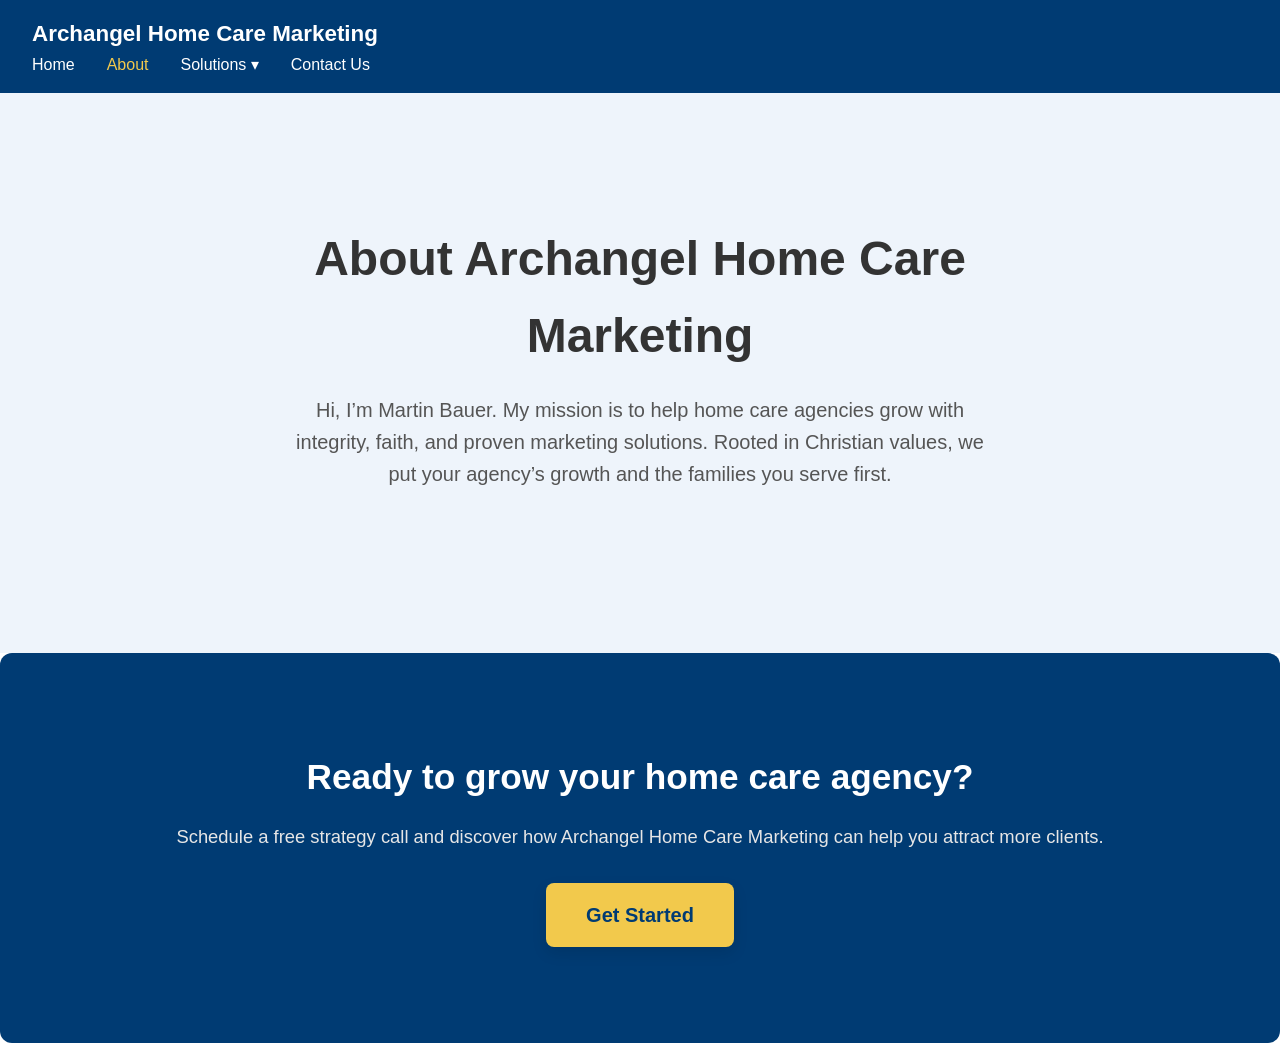
==== about.html @ 565aa220 "Update about.html" ====
<!DOCTYPE html>
<html lang="en">
<head>
  <meta charset="UTF-8">
  <meta name="viewport" content="width=device-width, initial-scale=1.0">
  <title>About | Archangel Home Care Marketing</title>
  <link rel="stylesheet" href="styles.css">
</head>
<body>

<nav class="navbar">
  <div class="logo"><a href="index.html#hero">Archangel Home Care Marketing</a></div>
  <ul class="nav-links">
    <li><a href="index.html#hero">Home</a></li>
    <li><a href="about.html" class="active">About</a></li>
    <li class="dropdown">
      <a href="solutions.html">Solutions ▾</a>
      <ul class="dropdown-menu">
        <li><a href="solutions/website-design.html">Website Design</a></li>
        <li><a href="solutions/local-seo.html">Local SEO</a></li>
        <li><a href="solutions/referral-marketing.html">Referral Marketing</a></li>
        <li><a href="solutions/paid-ads.html">Paid Ads</a></li>
        <li><a href="solutions/reputation-reviews.html">Reputation & Reviews</a></li>
      </ul>
    </li>
    <li><a href="contact.html">Contact Us</a></li>
  </ul>
</nav>

<section class="hero">
  <div class="container">
    <h1>About Archangel Home Care Marketing</h1>
    <p>Hi, I’m Martin Bauer. My mission is to help home care agencies grow with integrity, faith, and proven marketing solutions. Rooted in Christian values, we put your agency’s growth and the families you serve first.</p>
  </div>
</section>

<section class="cta">
  <div class="container">
    <h2>Ready to grow your home care agency?</h2>
    <p>Schedule a free strategy call and discover how Archangel Home Care Marketing can help you attract more clients.</p>
    <a href="/contact.html" class="btn primary">Get Started</a>
  </div>
</section>


</body>
</html>
---- styles.css ----
/* ==============================
   RESET & BASE
============================== */
* {
  margin: 0;
  padding: 0;
  box-sizing: border-box;
}

body {
  font-family: -apple-system, BlinkMacSystemFont, "Segoe UI",
               Roboto, Helvetica, Arial, sans-serif;
  line-height: 1.6;
  color: #333;
  background-color: #fff;
}

img {
  max-width: 100%;
  display: block;
}

a {
  text-decoration: none;
  color: inherit;
}

/* ==============================
   GLOBAL LAYOUT
============================== */
section {
  padding: 6rem 2rem;
}

.container {
  max-width: 1100px;
  margin: 0 auto;
}

/* ==============================
   NAVBAR
============================== */
.navbar {
  background-color: #003b73;
  padding: 1rem 2rem;
  position: sticky;
  top: 0;
  z-index: 1000;
}

.nav-inner {
  max-width: 1200px;
  margin: 0 auto;
  display: flex;
  align-items: center;
  justify-content: space-between;
}

.logo a {
  font-size: 1.4rem;
  font-weight: 700;
  color: #fff;
}

.nav-links {
  list-style: none;
  display: flex;
  gap: 2rem;
  align-items: center;
}

.nav-links li {
  position: relative;
}

.nav-links a {
  color: #fff;
  font-weight: 500;
}

.nav-links a:hover,
.nav-links a.active {
  color: #f2c94c;
}

/* ==============================
   DROPDOWN (HOVER ONLY)
============================== */
.dropdown-menu {
  position: absolute;
  top: 100%;
  left: 0;
  background-color: #003b73;
  list-style: none;
  min-width: 230px;
  padding: 0.5rem 0;
  display: none;
  border-radius: 0 0 6px 6px;
}

.dropdown:hover .dropdown-menu {
  display: block;
}

.dropdown-menu li a {
  display: block;
  padding: 0.7rem 1.2rem;
  color: #fff;
  font-size: 0.95rem;
}

.dropdown-menu li a:hover {
  background-color: #002a55;
}

/* ==============================
   HERO
============================== */
.hero {
  background: #eef4fb;
  text-align: center;
  padding: 8rem 2rem;
}

.hero h1 {
  font-size: 3rem;
  max-width: 800px;
  margin: 0 auto 1.2rem;
}

.hero p {
  font-size: 1.25rem;
  max-width: 700px;
  margin: 0 auto 2.2rem;
  color: #555;
}

/* ==============================
   BUTTONS / CTA
============================== */
.btn {
  display: inline-block;
  padding: 0.9rem 2rem;
  font-weight: 600;
  border-radius: 6px;
  transition: all 0.25s ease;
  text-align: center;
}

/* Unified Primary CTA */
.btn.primary {
  background-color: #f2c94c;
  color: #003b73;
  font-size: 1.25rem;
  font-weight: 700;
  padding: 1rem 2.5rem;
  border-radius: 8px;
  display: inline-block;
  text-align: center;
  transition: transform 0.25s ease, box-shadow 0.25s ease;
  box-shadow: 0 6px 15px rgba(0, 0, 0, 0.1);
}

.btn.primary:hover {
  background-color: #e6b93d;
  transform: translateY(-3px);
  box-shadow: 0 10px 22px rgba(0, 0, 0, 0.15);
}

/* ==============================
   SOLUTIONS GRID
============================== */
.solutions-overview h2 {
  text-align: center;
  font-size: 2.4rem;
  margin-bottom: 3.5rem;
}

.solutions-grid {
  display: grid;
  grid-template-columns: repeat(auto-fit, minmax(280px, 1fr));
  gap: 2.5rem;
  align-items: stretch;
}

/* Card */
.solution-card {
  display: flex;
  flex-direction: column;
  height: 100%;
  padding: 2rem 1.75rem;
  border: 1px solid #dcdcdc;
  border-radius: 12px;
  background-color: #fff;
  transition: transform 0.25s ease, box-shadow 0.25s ease;
}

/* Image locked */
.solution-card img {
  width: 100%;
  height: 180px;
  object-fit: cover;
  border-radius: 8px;
  margin-bottom: 1.25rem;
}

.solution-card h3 {
  font-size: 1.4rem;
  margin-bottom: 0.75rem;
  color: #003b73;
}

.solution-card p {
  font-size: 1rem;
  color: #666;
  flex-grow: 1;
}

.solution-card:hover {
  transform: translateY(-4px);
  box-shadow: 0 10px 22px rgba(0, 0, 0, 0.12);
}

/* ==============================
   SOLUTION DETAIL PAGES
============================== */
.solution-detail h1 {
  font-size: 2.5rem;
  margin-bottom: 1rem;
}

.solution-detail p {
  font-size: 1.1rem;
  max-width: 800px;
  margin-bottom: 2rem;
}

.solution-detail img {
  max-width: 800px;
  margin: 2rem 0;
  border-radius: 12px;
}

.solution-detail ul {
  margin: 1.5rem 0 2.5rem;
  padding-left: 1.2rem;
}

.solution-detail li {
  margin-bottom: 0.75rem;
}

/* ==============================
   CTA SECTIONS
============================== */
.cta {
  background-color: #003b73;
  color: #fff;
  text-align: center;
  padding: 6rem 2rem;
  border-radius: 12px;
}

.cta h2 {
  font-size: 2.2rem;
  margin-bottom: 1rem;
}

.cta p {
  font-size: 1.15rem;
  margin-bottom: 2rem;
  color: #e6e6e6;
}

/* ==============================
   CONTACT PAGE
============================== */
.contact-two-column {
  display: flex;
  gap: 4rem;
  flex-wrap: wrap;
}

.contact-left,
.contact-right {
  flex: 1 1 420px;
}

.contact-left h2 {
  font-size: 2rem;
  margin-bottom: 1rem;
}

.contact-left ul {
  list-style: none;
  margin-top: 1.5rem;
}

.contact-left li {
  margin-bottom: 0.9rem;
  font-size: 1.05rem;
}

/* Form */
.contact-form label {
  display: block;
  font-weight: 600;
  margin-top: 1.2rem;
  margin-bottom: 0.3rem;
}

.contact-form input,
.contact-form select {
  width: 100%;
  padding: 0.75rem;
  border-radius: 6px;
  border: 1px solid #ccc;
}

.contact-form button {
  margin-top: 1.8rem;
  width: 100%;
  font-size: 1.1rem;
}

/* ==============================
   FOOTER
============================== */
footer {
  background-color: #003b73;
  color: #fff;
  text-align: center;
  padding: 2.5rem 2rem;
  margin-top: 4rem;
}

/* ==============================
   RESPONSIVE
============================== */
@media (max-width: 768px) {
  section {
    padding: 4rem 1.5rem;
  }

  .hero h1 {
    font-size: 2.3rem;
  }

  .nav-links {
    gap: 1.2rem;
  }

  .contact-two-column {
    gap: 3rem;
  }

  .btn.primary {
    font-size: 1.1rem;
    padding: 0.9rem 2rem;
  }
}
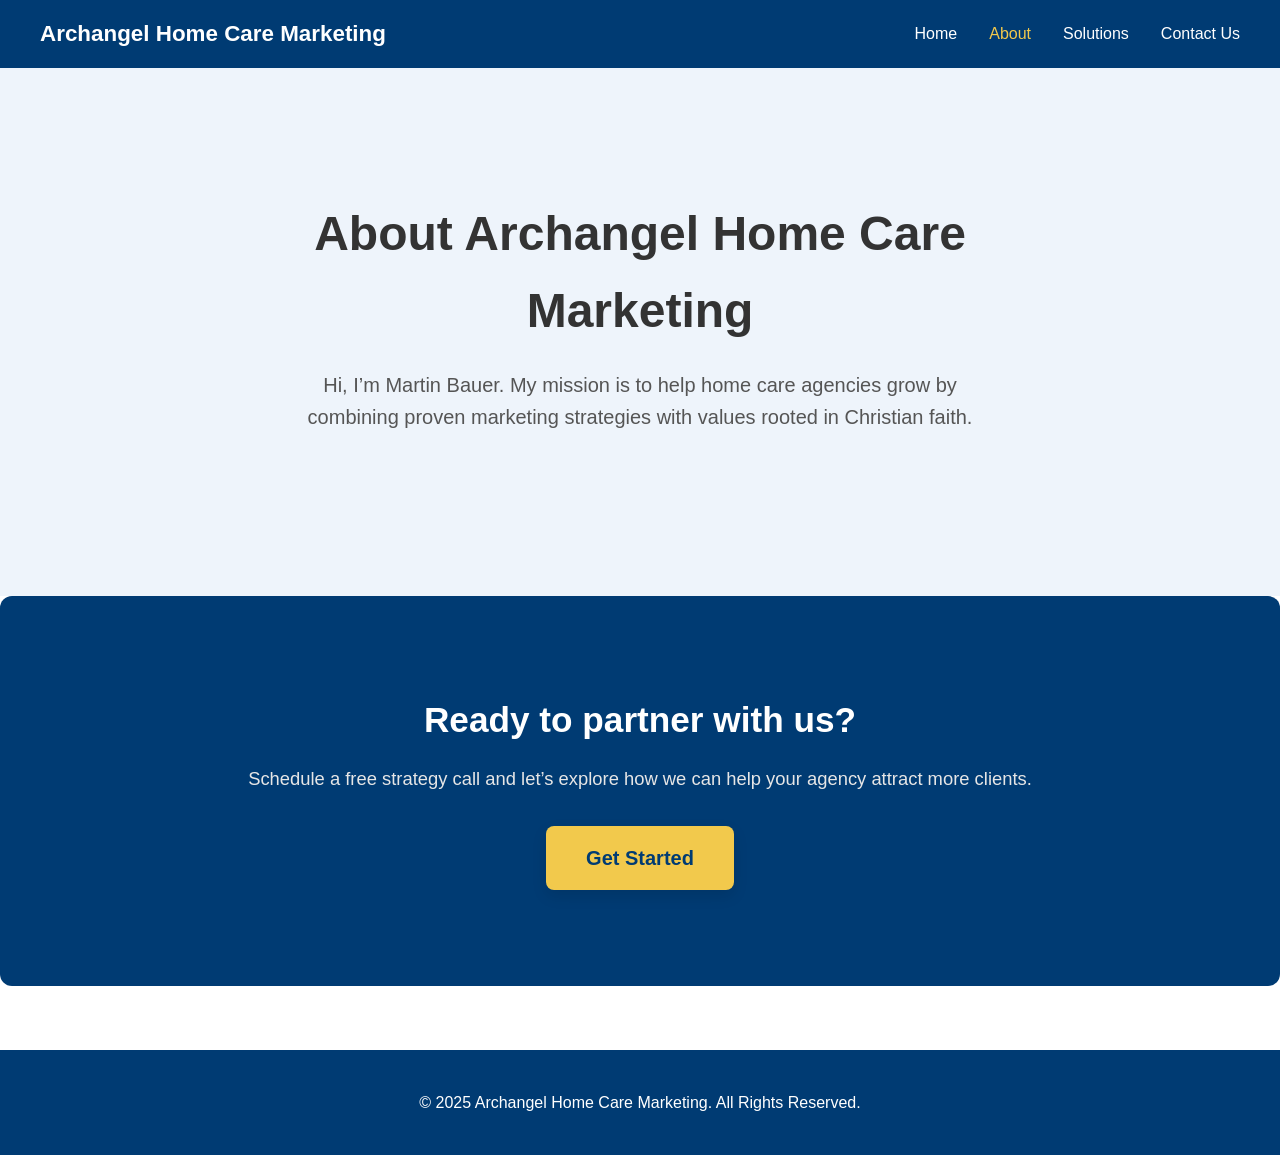
==== commit 5ef2cd5d: "Update about.html" ====
--- a/about.html
+++ b/about.html
@@ -1,47 +1,54 @@
 <!DOCTYPE html>
 <html lang="en">
 <head>
-  <meta charset="UTF-8">
-  <meta name="viewport" content="width=device-width, initial-scale=1.0">
-  <title>About | Archangel Home Care Marketing</title>
-  <link rel="stylesheet" href="styles.css">
+<meta charset="UTF-8">
+<meta name="viewport" content="width=device-width, initial-scale=1.0">
+<title>About | Archangel Home Care Marketing</title>
+<link rel="stylesheet" href="styles.css">
 </head>
 <body>
 
 <nav class="navbar">
-  <div class="logo"><a href="index.html#hero">Archangel Home Care Marketing</a></div>
-  <ul class="nav-links">
-    <li><a href="index.html#hero">Home</a></li>
-    <li><a href="about.html" class="active">About</a></li>
-    <li class="dropdown">
-      <a href="solutions.html">Solutions ▾</a>
-      <ul class="dropdown-menu">
-        <li><a href="solutions/website-design.html">Website Design</a></li>
-        <li><a href="solutions/local-seo.html">Local SEO</a></li>
-        <li><a href="solutions/referral-marketing.html">Referral Marketing</a></li>
-        <li><a href="solutions/paid-ads.html">Paid Ads</a></li>
-        <li><a href="solutions/reputation-reviews.html">Reputation & Reviews</a></li>
-      </ul>
-    </li>
-    <li><a href="contact.html">Contact Us</a></li>
-  </ul>
+  <div class="nav-inner">
+    <div class="logo">
+      <a href="/index.html">Archangel Home Care Marketing</a>
+    </div>
+    <ul class="nav-links">
+      <li><a href="/index.html">Home</a></li>
+      <li><a href="/about.html" class="active">About</a></li>
+      <li class="dropdown">
+        <a href="/solutions.html">Solutions</a>
+        <ul class="dropdown-menu">
+          <li><a href="/solutions/website-design.html">Website Design</a></li>
+          <li><a href="/solutions/local-seo.html">Local SEO</a></li>
+          <li><a href="/solutions/paid-ads.html">Paid Ads</a></li>
+          <li><a href="/solutions/referral-marketing.html">Referral Marketing</a></li>
+          <li><a href="/solutions/reputation-reviews.html">Reputation & Reviews</a></li>
+        </ul>
+      </li>
+      <li><a href="/contact.html">Contact Us</a></li>
+    </ul>
+  </div>
 </nav>
 
 <section class="hero">
   <div class="container">
     <h1>About Archangel Home Care Marketing</h1>
-    <p>Hi, I’m Martin Bauer. My mission is to help home care agencies grow with integrity, faith, and proven marketing solutions. Rooted in Christian values, we put your agency’s growth and the families you serve first.</p>
+    <p>Hi, I’m Martin Bauer. My mission is to help home care agencies grow by combining proven marketing strategies with values rooted in Christian faith.</p>
   </div>
 </section>
 
 <section class="cta">
   <div class="container">
-    <h2>Ready to grow your home care agency?</h2>
-    <p>Schedule a free strategy call and discover how Archangel Home Care Marketing can help you attract more clients.</p>
+    <h2>Ready to partner with us?</h2>
+    <p>Schedule a free strategy call and let’s explore how we can help your agency attract more clients.</p>
     <a href="/contact.html" class="btn primary">Get Started</a>
   </div>
 </section>
 
+<footer>
+  <p>&copy; 2025 Archangel Home Care Marketing. All Rights Reserved.</p>
+</footer>
 
 </body>
 </html>
--- a/styles.css
+++ b/styles.css
@@ -49,11 +49,11 @@
 }
 
 .nav-inner {
+  display: flex;
+  justify-content: space-between; /* logo left, nav right */
+  align-items: center;
   max-width: 1200px;
   margin: 0 auto;
-  display: flex;
-  align-items: center;
-  justify-content: space-between;
 }
 
 .logo a {
@@ -63,9 +63,9 @@
 }
 
 .nav-links {
-  list-style: none;
   display: flex;
   gap: 2rem;
+  list-style: none;
   align-items: center;
 }
 
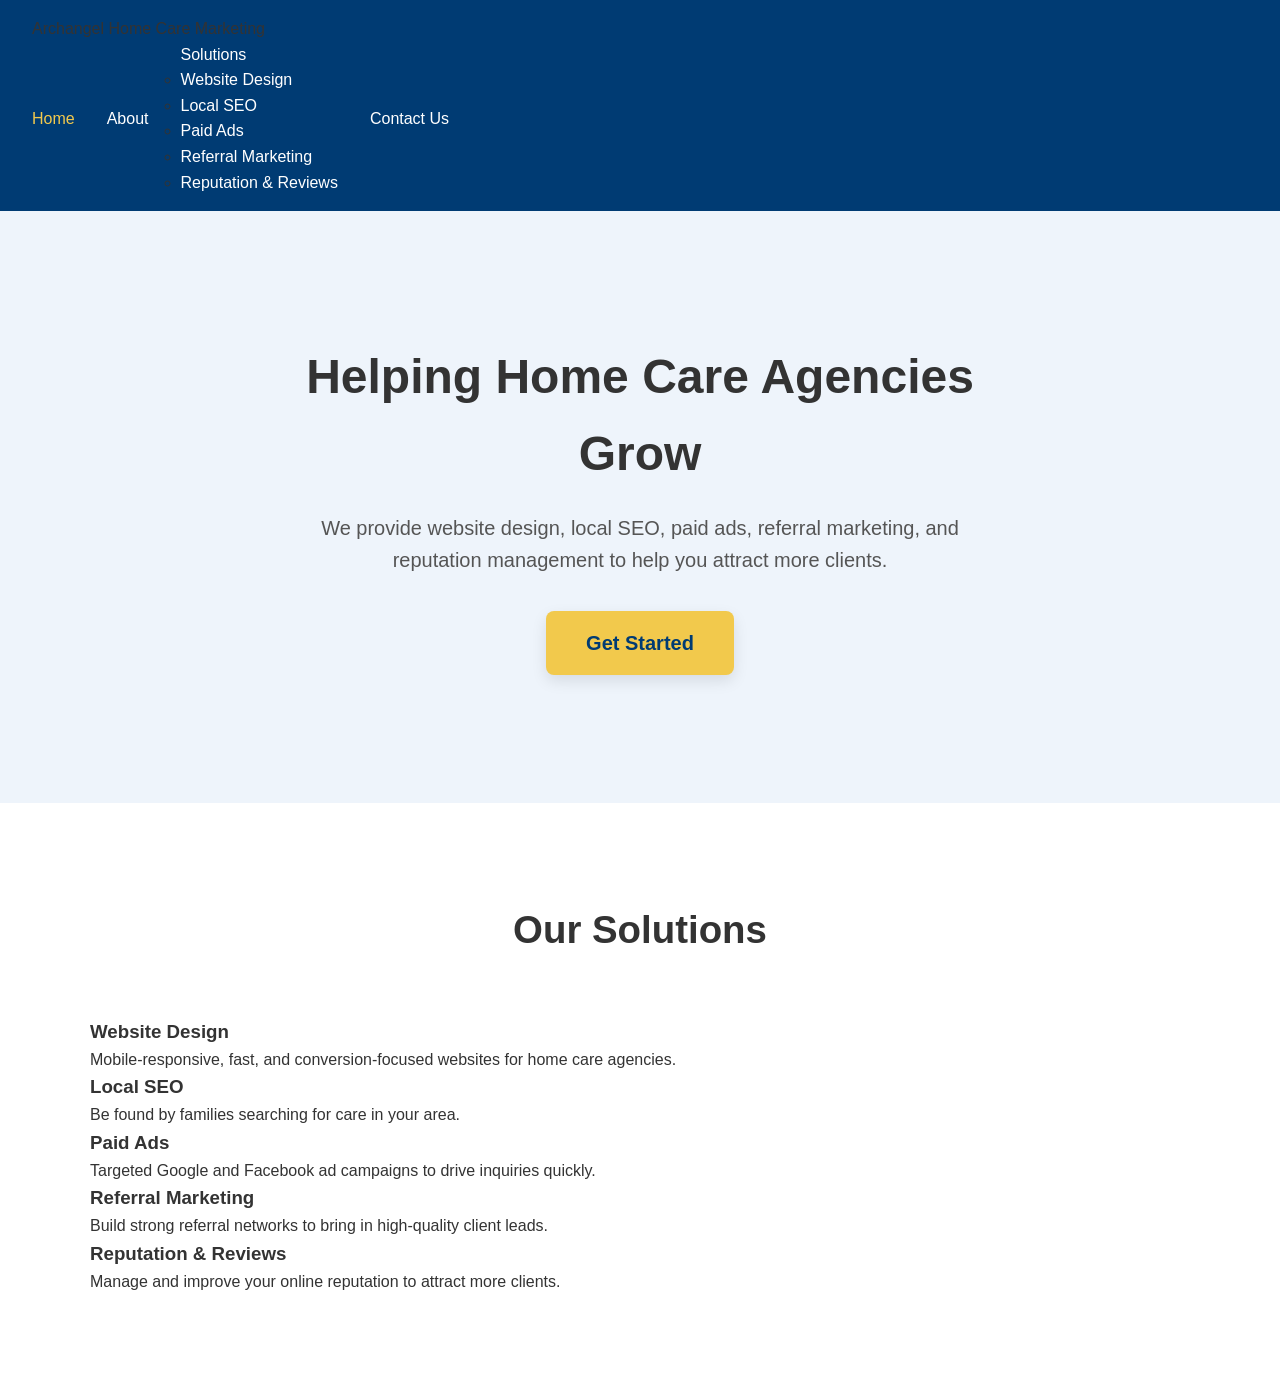
==== commit 5c6f65d4: "Update about.html" ====
--- a/about.html
+++ b/about.html
@@ -3,52 +3,122 @@
 <head>
 <meta charset="UTF-8">
 <meta name="viewport" content="width=device-width, initial-scale=1.0">
-<title>About | Archangel Home Care Marketing</title>
+<title>Home | Archangel Home Care Marketing</title>
+<meta name="description" content="Archangel Home Care Marketing helps home care agencies grow with website design, local SEO, paid ads, referral marketing, and reputation management.">
+<meta name="keywords" content="home care marketing, website design, local SEO, paid ads, referral marketing, reputation management, Archangel Home Care Marketing">
+<meta name="author" content="Martin Bauer">
+
+<!-- Open Graph / Facebook -->
+<meta property="og:type" content="website">
+<meta property="og:title" content="Archangel Home Care Marketing">
+<meta property="og:description" content="Helping home care agencies grow with proven marketing strategies.">
+<meta property="og:url" content="https://archangelhomecaremarketing.com/">
+<meta property="og:image" content="https://archangelhomecaremarketing.com/images/website-design.jpg">
+
+<!-- Twitter -->
+<meta name="twitter:card" content="summary_large_image">
+<meta name="twitter:title" content="Archangel Home Care Marketing">
+<meta name="twitter:description" content="Helping home care agencies grow with proven marketing strategies.">
+<meta name="twitter:image" content="https://archangelhomecaremarketing.com/images/website-design.jpg">
+
 <link rel="stylesheet" href="styles.css">
+
+<!-- JSON-LD Structured Data -->
+<script type="application/ld+json">
+{
+  "@context": "https://schema.org",
+  "@type": "LocalBusiness",
+  "name": "Archangel Home Care Marketing",
+  "image": "https://archangelhomecaremarketing.com/images/website-design.jpg",
+  "@id": "https://archangelhomecaremarketing.com/",
+  "url": "https://archangelhomecaremarketing.com/",
+  "telephone": "+1-248-330-2772",
+  "address": {
+    "@type": "PostalAddress",
+    "streetAddress": "334 1st Street",
+    "addressLocality": "Northville",
+    "addressRegion": "MI",
+    "postalCode": "48167",
+    "addressCountry": "US"
+  },
+  "geo": {
+    "@type": "GeoCoordinates",
+    "latitude": 42.1790,
+    "longitude": -83.4783
+  },
+  "description": "Archangel Home Care Marketing helps home care agencies grow through website design, local SEO, paid ads, referral marketing, and reputation management.",
+  "openingHoursSpecification": {
+    "@type": "OpeningHoursSpecification",
+    "dayOfWeek": ["Monday","Tuesday","Wednesday","Thursday","Friday"],
+    "opens": "09:00",
+    "closes": "17:00"
+  },
+  "makesOffer": [
+    {"@type": "Offer","name": "Website Design","url": "https://archangelhomecaremarketing.com/solutions/website-design.html"},
+    {"@type": "Offer","name": "Local SEO","url": "https://archangelhomecaremarketing.com/solutions/local-seo.html"},
+    {"@type": "Offer","name": "Paid Ads","url": "https://archangelhomecaremarketing.com/solutions/paid-ads.html"},
+    {"@type": "Offer","name": "Referral Marketing","url": "https://archangelhomecaremarketing.com/solutions/referral-marketing.html"},
+    {"@type": "Offer","name": "Reputation & Reviews","url": "https://archangelhomecaremarketing.com/solutions/reputation-reviews.html"}
+  ]
+}
+</script>
 </head>
 <body>
-
+<!-- NAVBAR -->
 <nav class="navbar">
-  <div class="nav-inner">
-    <div class="logo">
-      <a href="/index.html">Archangel Home Care Marketing</a>
-    </div>
-    <ul class="nav-links">
-      <li><a href="/index.html">Home</a></li>
-      <li><a href="/about.html" class="active">About</a></li>
-      <li class="dropdown">
-        <a href="/solutions.html">Solutions</a>
-        <ul class="dropdown-menu">
-          <li><a href="/solutions/website-design.html">Website Design</a></li>
-          <li><a href="/solutions/local-seo.html">Local SEO</a></li>
-          <li><a href="/solutions/paid-ads.html">Paid Ads</a></li>
-          <li><a href="/solutions/referral-marketing.html">Referral Marketing</a></li>
-          <li><a href="/solutions/reputation-reviews.html">Reputation & Reviews</a></li>
-        </ul>
-      </li>
-      <li><a href="/contact.html">Contact Us</a></li>
-    </ul>
-  </div>
+  <div class="logo">Archangel Home Care Marketing</div>
+  <ul class="nav-links">
+    <li><a href="index.html" class="active">Home</a></li>
+    <li><a href="about.html">About</a></li>
+    <li class="dropdown">
+      <a href="solutions.html">Solutions</a>
+      <ul class="dropdown-content">
+        <li><a href="solutions/website-design.html">Website Design</a></li>
+        <li><a href="solutions/local-seo.html">Local SEO</a></li>
+        <li><a href="solutions/paid-ads.html">Paid Ads</a></li>
+        <li><a href="solutions/referral-marketing.html">Referral Marketing</a></li>
+        <li><a href="solutions/reputation-reviews.html">Reputation & Reviews</a></li>
+      </ul>
+    </li>
+    <li><a href="contact.html">Contact Us</a></li>
+  </ul>
 </nav>
 
+<!-- HOME PAGE CONTENT -->
 <section class="hero">
   <div class="container">
-    <h1>About Archangel Home Care Marketing</h1>
-    <p>Hi, I’m Martin Bauer. My mission is to help home care agencies grow by combining proven marketing strategies with values rooted in Christian faith.</p>
+    <h1>Helping Home Care Agencies Grow</h1>
+    <p>We provide website design, local SEO, paid ads, referral marketing, and reputation management to help you attract more clients.</p>
+    <a href="contact.html" class="btn primary">Get Started</a>
   </div>
 </section>
 
-<section class="cta">
+<section class="solutions-overview">
   <div class="container">
-    <h2>Ready to partner with us?</h2>
-    <p>Schedule a free strategy call and let’s explore how we can help your agency attract more clients.</p>
-    <a href="/contact.html" class="btn primary">Get Started</a>
+    <h2>Our Solutions</h2>
+    <div class="solution-cards">
+      <a href="solutions/website-design.html" class="card">
+        <h3>Website Design</h3>
+        <p>Mobile-responsive, fast, and conversion-focused websites for home care agencies.</p>
+      </a>
+      <a href="solutions/local-seo.html" class="card">
+        <h3>Local SEO</h3>
+        <p>Be found by families searching for care in your area.</p>
+      </a>
+      <a href="solutions/paid-ads.html" class="card">
+        <h3>Paid Ads</h3>
+        <p>Targeted Google and Facebook ad campaigns to drive inquiries quickly.</p>
+      </a>
+      <a href="solutions/referral-marketing.html" class="card">
+        <h3>Referral Marketing</h3>
+        <p>Build strong referral networks to bring in high-quality client leads.</p>
+      </a>
+      <a href="solutions/reputation-reviews.html" class="card">
+        <h3>Reputation & Reviews</h3>
+        <p>Manage and improve your online reputation to attract more clients.</p>
+      </a>
+    </div>
   </div>
 </section>
-
-<footer>
-  <p>&copy; 2025 Archangel Home Care Marketing. All Rights Reserved.</p>
-</footer>
-
 </body>
 </html>
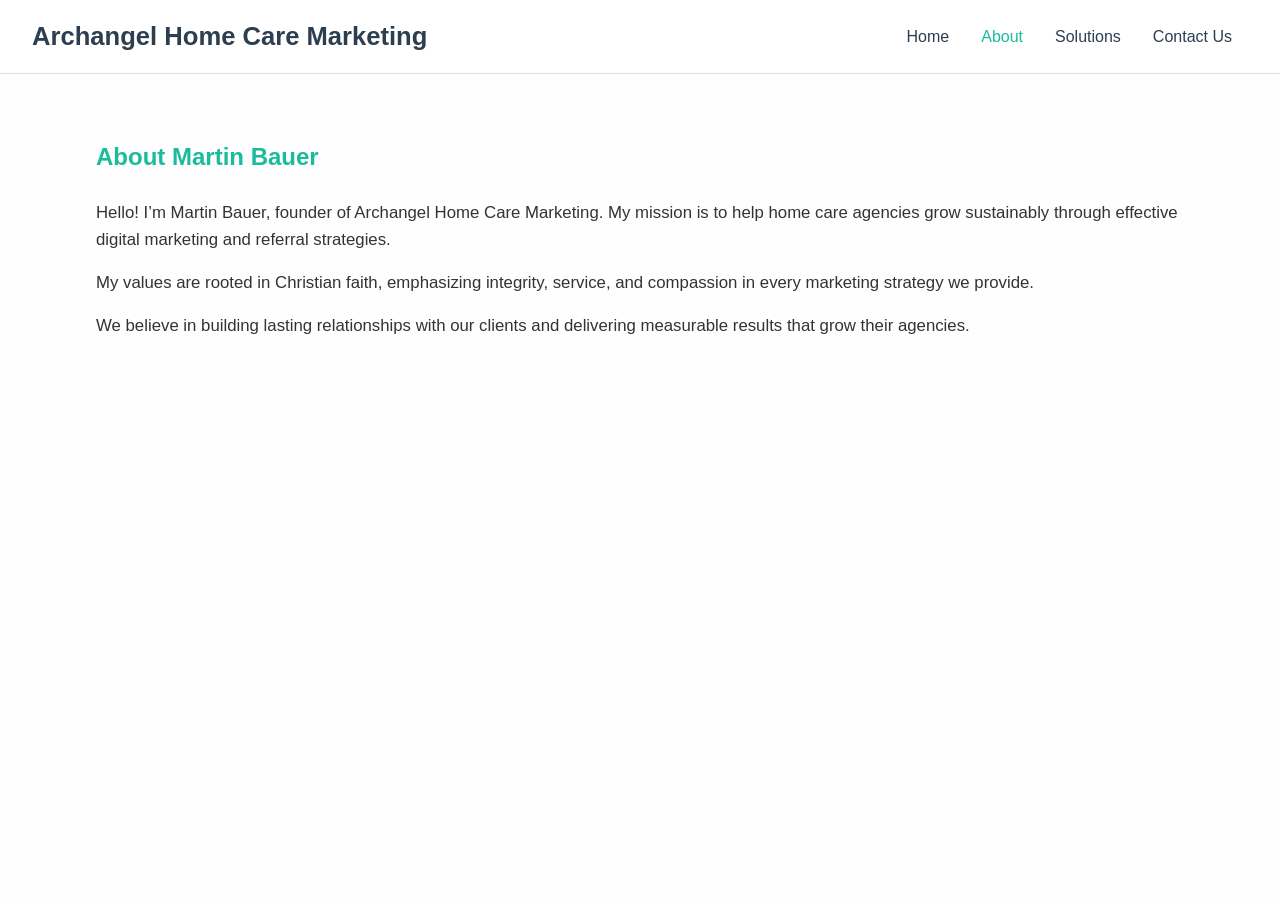
==== commit 127299e6: "Update about.html" ====
--- a/about.html
+++ b/about.html
@@ -3,73 +3,16 @@
 <head>
 <meta charset="UTF-8">
 <meta name="viewport" content="width=device-width, initial-scale=1.0">
-<title>Home | Archangel Home Care Marketing</title>
-<meta name="description" content="Archangel Home Care Marketing helps home care agencies grow with website design, local SEO, paid ads, referral marketing, and reputation management.">
-<meta name="keywords" content="home care marketing, website design, local SEO, paid ads, referral marketing, reputation management, Archangel Home Care Marketing">
-<meta name="author" content="Martin Bauer">
-
-<!-- Open Graph / Facebook -->
-<meta property="og:type" content="website">
-<meta property="og:title" content="Archangel Home Care Marketing">
-<meta property="og:description" content="Helping home care agencies grow with proven marketing strategies.">
-<meta property="og:url" content="https://archangelhomecaremarketing.com/">
-<meta property="og:image" content="https://archangelhomecaremarketing.com/images/website-design.jpg">
-
-<!-- Twitter -->
-<meta name="twitter:card" content="summary_large_image">
-<meta name="twitter:title" content="Archangel Home Care Marketing">
-<meta name="twitter:description" content="Helping home care agencies grow with proven marketing strategies.">
-<meta name="twitter:image" content="https://archangelhomecaremarketing.com/images/website-design.jpg">
-
+<title>About | Archangel Home Care Marketing</title>
+<meta name="description" content="Learn about Martin Bauer, founder of Archangel Home Care Marketing, his mission, and values rooted in Christian faith.">
 <link rel="stylesheet" href="styles.css">
-
-<!-- JSON-LD Structured Data -->
-<script type="application/ld+json">
-{
-  "@context": "https://schema.org",
-  "@type": "LocalBusiness",
-  "name": "Archangel Home Care Marketing",
-  "image": "https://archangelhomecaremarketing.com/images/website-design.jpg",
-  "@id": "https://archangelhomecaremarketing.com/",
-  "url": "https://archangelhomecaremarketing.com/",
-  "telephone": "+1-248-330-2772",
-  "address": {
-    "@type": "PostalAddress",
-    "streetAddress": "334 1st Street",
-    "addressLocality": "Northville",
-    "addressRegion": "MI",
-    "postalCode": "48167",
-    "addressCountry": "US"
-  },
-  "geo": {
-    "@type": "GeoCoordinates",
-    "latitude": 42.1790,
-    "longitude": -83.4783
-  },
-  "description": "Archangel Home Care Marketing helps home care agencies grow through website design, local SEO, paid ads, referral marketing, and reputation management.",
-  "openingHoursSpecification": {
-    "@type": "OpeningHoursSpecification",
-    "dayOfWeek": ["Monday","Tuesday","Wednesday","Thursday","Friday"],
-    "opens": "09:00",
-    "closes": "17:00"
-  },
-  "makesOffer": [
-    {"@type": "Offer","name": "Website Design","url": "https://archangelhomecaremarketing.com/solutions/website-design.html"},
-    {"@type": "Offer","name": "Local SEO","url": "https://archangelhomecaremarketing.com/solutions/local-seo.html"},
-    {"@type": "Offer","name": "Paid Ads","url": "https://archangelhomecaremarketing.com/solutions/paid-ads.html"},
-    {"@type": "Offer","name": "Referral Marketing","url": "https://archangelhomecaremarketing.com/solutions/referral-marketing.html"},
-    {"@type": "Offer","name": "Reputation & Reviews","url": "https://archangelhomecaremarketing.com/solutions/reputation-reviews.html"}
-  ]
-}
-</script>
 </head>
 <body>
-<!-- NAVBAR -->
 <nav class="navbar">
   <div class="logo">Archangel Home Care Marketing</div>
   <ul class="nav-links">
-    <li><a href="index.html" class="active">Home</a></li>
-    <li><a href="about.html">About</a></li>
+    <li><a href="index.html">Home</a></li>
+    <li><a href="about.html" class="active">About</a></li>
     <li class="dropdown">
       <a href="solutions.html">Solutions</a>
       <ul class="dropdown-content">
@@ -84,41 +27,11 @@
   </ul>
 </nav>
 
-<!-- HOME PAGE CONTENT -->
-<section class="hero">
-  <div class="container">
-    <h1>Helping Home Care Agencies Grow</h1>
-    <p>We provide website design, local SEO, paid ads, referral marketing, and reputation management to help you attract more clients.</p>
-    <a href="contact.html" class="btn primary">Get Started</a>
-  </div>
-</section>
-
-<section class="solutions-overview">
-  <div class="container">
-    <h2>Our Solutions</h2>
-    <div class="solution-cards">
-      <a href="solutions/website-design.html" class="card">
-        <h3>Website Design</h3>
-        <p>Mobile-responsive, fast, and conversion-focused websites for home care agencies.</p>
-      </a>
-      <a href="solutions/local-seo.html" class="card">
-        <h3>Local SEO</h3>
-        <p>Be found by families searching for care in your area.</p>
-      </a>
-      <a href="solutions/paid-ads.html" class="card">
-        <h3>Paid Ads</h3>
-        <p>Targeted Google and Facebook ad campaigns to drive inquiries quickly.</p>
-      </a>
-      <a href="solutions/referral-marketing.html" class="card">
-        <h3>Referral Marketing</h3>
-        <p>Build strong referral networks to bring in high-quality client leads.</p>
-      </a>
-      <a href="solutions/reputation-reviews.html" class="card">
-        <h3>Reputation & Reviews</h3>
-        <p>Manage and improve your online reputation to attract more clients.</p>
-      </a>
-    </div>
-  </div>
+<section class="about-section container">
+  <h1>About Martin Bauer</h1>
+  <p>Hello! I’m Martin Bauer, founder of Archangel Home Care Marketing. My mission is to help home care agencies grow sustainably through effective digital marketing and referral strategies.</p>
+  <p>My values are rooted in Christian faith, emphasizing integrity, service, and compassion in every marketing strategy we provide.</p>
+  <p>We believe in building lasting relationships with our clients and delivering measurable results that grow their agencies.</p>
 </section>
 </body>
 </html>
--- a/styles.css
+++ b/styles.css
@@ -1,6 +1,4 @@
-/* ==============================
-   RESET & BASE
-============================== */
+/* Reset & base styles */
 * {
   margin: 0;
   padding: 0;
@@ -8,354 +6,303 @@
 }
 
 body {
-  font-family: -apple-system, BlinkMacSystemFont, "Segoe UI",
-               Roboto, Helvetica, Arial, sans-serif;
+  font-family: 'Segoe UI', Tahoma, Geneva, Verdana, sans-serif;
   line-height: 1.6;
   color: #333;
-  background-color: #fff;
-}
-
-img {
-  max-width: 100%;
-  display: block;
-}
-
-a {
-  text-decoration: none;
-  color: inherit;
-}
-
-/* ==============================
-   GLOBAL LAYOUT
-============================== */
-section {
-  padding: 6rem 2rem;
+  background-color: #fefefe;
 }
 
 .container {
-  max-width: 1100px;
+  width: 90%;
+  max-width: 1200px;
   margin: 0 auto;
 }
 
-/* ==============================
-   NAVBAR
-============================== */
+/* Navbar */
 .navbar {
-  background-color: #003b73;
+  display: flex;
+  justify-content: space-between;
+  align-items: center;
+  background-color: #ffffff;
   padding: 1rem 2rem;
+  border-bottom: 1px solid #ddd;
   position: sticky;
   top: 0;
-  z-index: 1000;
-}
-
-.nav-inner {
+  z-index: 100;
+}
+
+.navbar .logo {
+  font-size: 1.6rem;
+  font-weight: bold;
+  color: #2c3e50;
+}
+
+.navbar .nav-links {
+  list-style: none;
   display: flex;
-  justify-content: space-between; /* logo left, nav right */
   align-items: center;
-  max-width: 1200px;
-  margin: 0 auto;
-}
-
-.logo a {
-  font-size: 1.4rem;
-  font-weight: 700;
-  color: #fff;
-}
-
-.nav-links {
-  display: flex;
-  gap: 2rem;
-  list-style: none;
-  align-items: center;
-}
-
-.nav-links li {
+}
+
+.navbar .nav-links li {
   position: relative;
 }
 
-.nav-links a {
-  color: #fff;
-  font-weight: 500;
-}
-
-.nav-links a:hover,
-.nav-links a.active {
-  color: #f2c94c;
-}
-
-/* ==============================
-   DROPDOWN (HOVER ONLY)
-============================== */
-.dropdown-menu {
+.navbar .nav-links a {
+  text-decoration: none;
+  color: #2c3e50;
+  padding: 0.5rem 1rem;
+  transition: color 0.3s;
+}
+
+.navbar .nav-links a:hover,
+.navbar .nav-links a.active {
+  color: #1abc9c;
+}
+
+/* Dropdown */
+.dropdown:hover .dropdown-content {
+  display: block;
+}
+
+.dropdown-content {
+  display: none;
   position: absolute;
   top: 100%;
   left: 0;
-  background-color: #003b73;
-  list-style: none;
-  min-width: 230px;
-  padding: 0.5rem 0;
-  display: none;
-  border-radius: 0 0 6px 6px;
-}
-
-.dropdown:hover .dropdown-menu {
+  background-color: #ffffff;
+  min-width: 200px;
+  box-shadow: 0 8px 16px rgba(0,0,0,0.2);
+  border: 1px solid #ddd;
+  z-index: 200;
+}
+
+.dropdown-content li {
+  width: 100%;
+}
+
+.dropdown-content a {
   display: block;
-}
-
-.dropdown-menu li a {
-  display: block;
-  padding: 0.7rem 1.2rem;
+  padding: 0.75rem 1rem;
+  color: #2c3e50;
+}
+
+.dropdown-content a:hover {
+  background-color: #f0f0f0;
+  color: #1abc9c;
+}
+
+/* Hero / Home Sections */
+.hero {
+  padding: 6rem 2rem 4rem;
+  text-align: center;
+  background-color: #1abc9c;
   color: #fff;
-  font-size: 0.95rem;
-}
-
-.dropdown-menu li a:hover {
-  background-color: #002a55;
-}
-
-/* ==============================
-   HERO
-============================== */
-.hero {
-  background: #eef4fb;
-  text-align: center;
-  padding: 8rem 2rem;
 }
 
 .hero h1 {
-  font-size: 3rem;
-  max-width: 800px;
-  margin: 0 auto 1.2rem;
+  font-size: 2.5rem;
+  margin-bottom: 1rem;
 }
 
 .hero p {
-  font-size: 1.25rem;
-  max-width: 700px;
-  margin: 0 auto 2.2rem;
-  color: #555;
-}
-
-/* ==============================
-   BUTTONS / CTA
-============================== */
+  font-size: 1.2rem;
+  margin-bottom: 2rem;
+}
+
+/* CTA Buttons */
 .btn {
   display: inline-block;
-  padding: 0.9rem 2rem;
-  font-weight: 600;
-  border-radius: 6px;
-  transition: all 0.25s ease;
-  text-align: center;
-}
-
-/* Unified Primary CTA */
+  padding: 0.75rem 1.5rem;
+  font-weight: bold;
+  border-radius: 5px;
+  text-decoration: none;
+  transition: all 0.3s;
+}
+
 .btn.primary {
-  background-color: #f2c94c;
-  color: #003b73;
-  font-size: 1.25rem;
-  font-weight: 700;
-  padding: 1rem 2.5rem;
-  border-radius: 8px;
-  display: inline-block;
-  text-align: center;
-  transition: transform 0.25s ease, box-shadow 0.25s ease;
-  box-shadow: 0 6px 15px rgba(0, 0, 0, 0.1);
+  background-color: #1abc9c;
+  color: #fff;
+  border: none;
 }
 
 .btn.primary:hover {
-  background-color: #e6b93d;
-  transform: translateY(-3px);
-  box-shadow: 0 10px 22px rgba(0, 0, 0, 0.15);
-}
-
-/* ==============================
-   SOLUTIONS GRID
-============================== */
-.solutions-overview h2 {
-  text-align: center;
-  font-size: 2.4rem;
-  margin-bottom: 3.5rem;
-}
-
+  background-color: #16a085;
+}
+
+/* Solution Cards */
 .solutions-grid {
   display: grid;
-  grid-template-columns: repeat(auto-fit, minmax(280px, 1fr));
-  gap: 2.5rem;
-  align-items: stretch;
-}
-
-/* Card */
+  grid-template-columns: repeat(auto-fit, minmax(250px, 1fr));
+  gap: 2rem;
+  margin: 4rem 0;
+}
+
 .solution-card {
-  display: flex;
-  flex-direction: column;
-  height: 100%;
-  padding: 2rem 1.75rem;
-  border: 1px solid #dcdcdc;
-  border-radius: 12px;
-  background-color: #fff;
-  transition: transform 0.25s ease, box-shadow 0.25s ease;
-}
-
-/* Image locked */
-.solution-card img {
-  width: 100%;
-  height: 180px;
-  object-fit: cover;
+  background-color: #ffffff;
+  border: 1px solid #ddd;
   border-radius: 8px;
-  margin-bottom: 1.25rem;
+  padding: 2rem 1.5rem;
+  text-align: center;
+  transition: transform 0.3s, box-shadow 0.3s;
+  cursor: pointer;
+}
+
+.solution-card:hover {
+  transform: translateY(-5px);
+  box-shadow: 0 10px 20px rgba(0,0,0,0.1);
 }
 
 .solution-card h3 {
-  font-size: 1.4rem;
-  margin-bottom: 0.75rem;
-  color: #003b73;
+  margin-bottom: 1rem;
+  color: #2c3e50;
 }
 
 .solution-card p {
-  font-size: 1rem;
-  color: #666;
-  flex-grow: 1;
-}
-
-.solution-card:hover {
-  transform: translateY(-4px);
-  box-shadow: 0 10px 22px rgba(0, 0, 0, 0.12);
-}
-
-/* ==============================
-   SOLUTION DETAIL PAGES
-============================== */
+  color: #555;
+  font-size: 0.95rem;
+}
+
+/* Solution Detail */
+.solution-detail {
+  padding: 4rem 2rem;
+}
+
 .solution-detail h1 {
-  font-size: 2.5rem;
-  margin-bottom: 1rem;
-}
-
-.solution-detail p {
-  font-size: 1.1rem;
-  max-width: 800px;
+  font-size: 2rem;
+  margin-bottom: 1rem;
+  color: #1abc9c;
+}
+
+.solution-detail h2 {
+  font-size: 1.3rem;
+  margin-top: 2rem;
+  margin-bottom: 1rem;
+  color: #2c3e50;
+}
+
+.solution-detail p,
+.solution-detail ul {
+  margin-bottom: 1rem;
+}
+
+.solution-detail ul li {
+  margin-left: 1.2rem;
+  list-style-type: disc;
+}
+
+/* About Page */
+.about-section {
+  padding: 4rem 2rem;
+}
+
+.about-section h1 {
+  margin-bottom: 1.5rem;
+  color: #1abc9c;
+}
+
+.about-section p {
+  margin-bottom: 1rem;
+  font-size: 1.05rem;
+}
+
+/* Contact Page */
+.contact-section {
+  padding: 4rem 2rem;
+}
+
+.contact-section h1 {
   margin-bottom: 2rem;
-}
-
-.solution-detail img {
-  max-width: 800px;
-  margin: 2rem 0;
-  border-radius: 12px;
-}
-
-.solution-detail ul {
-  margin: 1.5rem 0 2.5rem;
-  padding-left: 1.2rem;
-}
-
-.solution-detail li {
-  margin-bottom: 0.75rem;
-}
-
-/* ==============================
-   CTA SECTIONS
-============================== */
-.cta {
-  background-color: #003b73;
-  color: #fff;
-  text-align: center;
-  padding: 6rem 2rem;
-  border-radius: 12px;
-}
-
-.cta h2 {
-  font-size: 2.2rem;
-  margin-bottom: 1rem;
-}
-
-.cta p {
-  font-size: 1.15rem;
-  margin-bottom: 2rem;
-  color: #e6e6e6;
-}
-
-/* ==============================
-   CONTACT PAGE
-============================== */
-.contact-two-column {
-  display: flex;
-  gap: 4rem;
-  flex-wrap: wrap;
-}
-
-.contact-left,
-.contact-right {
-  flex: 1 1 420px;
-}
-
-.contact-left h2 {
-  font-size: 2rem;
-  margin-bottom: 1rem;
-}
-
-.contact-left ul {
-  list-style: none;
-  margin-top: 1.5rem;
-}
-
-.contact-left li {
-  margin-bottom: 0.9rem;
-  font-size: 1.05rem;
-}
-
-/* Form */
+  color: #1abc9c;
+}
+
+.contact-info {
+  background-color: #f9f9f9;
+  padding: 2rem;
+  border-radius: 8px;
+  margin-bottom: 3rem;
+}
+
+.contact-info h2 {
+  margin-bottom: 1rem;
+}
+
+.contact-info ul li {
+  margin-bottom: 0.5rem;
+}
+
+.contact-form {
+  background-color: #ffffff;
+  padding: 2rem;
+  border-radius: 8px;
+  box-shadow: 0 4px 10px rgba(0,0,0,0.05);
+}
+
 .contact-form label {
   display: block;
-  font-weight: 600;
-  margin-top: 1.2rem;
   margin-bottom: 0.3rem;
+  font-weight: bold;
 }
 
 .contact-form input,
-.contact-form select {
+.contact-form select,
+.contact-form textarea {
   width: 100%;
-  padding: 0.75rem;
-  border-radius: 6px;
+  padding: 0.7rem;
+  margin-bottom: 1.2rem;
+  border-radius: 5px;
   border: 1px solid #ccc;
+  font-size: 1rem;
+}
+
+.contact-form textarea {
+  resize: vertical;
+  min-height: 120px;
 }
 
 .contact-form button {
-  margin-top: 1.8rem;
-  width: 100%;
-  font-size: 1.1rem;
-}
-
-/* ==============================
-   FOOTER
-============================== */
+  background-color: #1abc9c;
+  color: #fff;
+  border: none;
+  padding: 0.8rem 1.5rem;
+  font-size: 1rem;
+  border-radius: 5px;
+  cursor: pointer;
+}
+
+.contact-form button:hover {
+  background-color: #16a085;
+}
+
+/* Footer */
 footer {
-  background-color: #003b73;
+  background-color: #2c3e50;
   color: #fff;
+  padding: 2rem;
   text-align: center;
-  padding: 2.5rem 2rem;
-  margin-top: 4rem;
-}
-
-/* ==============================
-   RESPONSIVE
-============================== */
+}
+
+/* Responsive */
 @media (max-width: 768px) {
-  section {
-    padding: 4rem 1.5rem;
-  }
-
-  .hero h1 {
-    font-size: 2.3rem;
-  }
-
-  .nav-links {
-    gap: 1.2rem;
-  }
-
-  .contact-two-column {
-    gap: 3rem;
-  }
-
-  .btn.primary {
-    font-size: 1.1rem;
-    padding: 0.9rem 2rem;
-  }
-}
+  .navbar {
+    flex-direction: column;
+    align-items: flex-start;
+  }
+  .navbar .nav-links {
+    flex-direction: column;
+    width: 100%;
+    display: none;
+  }
+  .navbar .nav-links li {
+    width: 100%;
+  }
+  .navbar .nav-links a {
+    width: 100%;
+    padding: 1rem 0;
+  }
+  .navbar .nav-links.show {
+    display: flex;
+  }
+  .solutions-grid {
+    grid-template-columns: 1fr;
+  }
+}
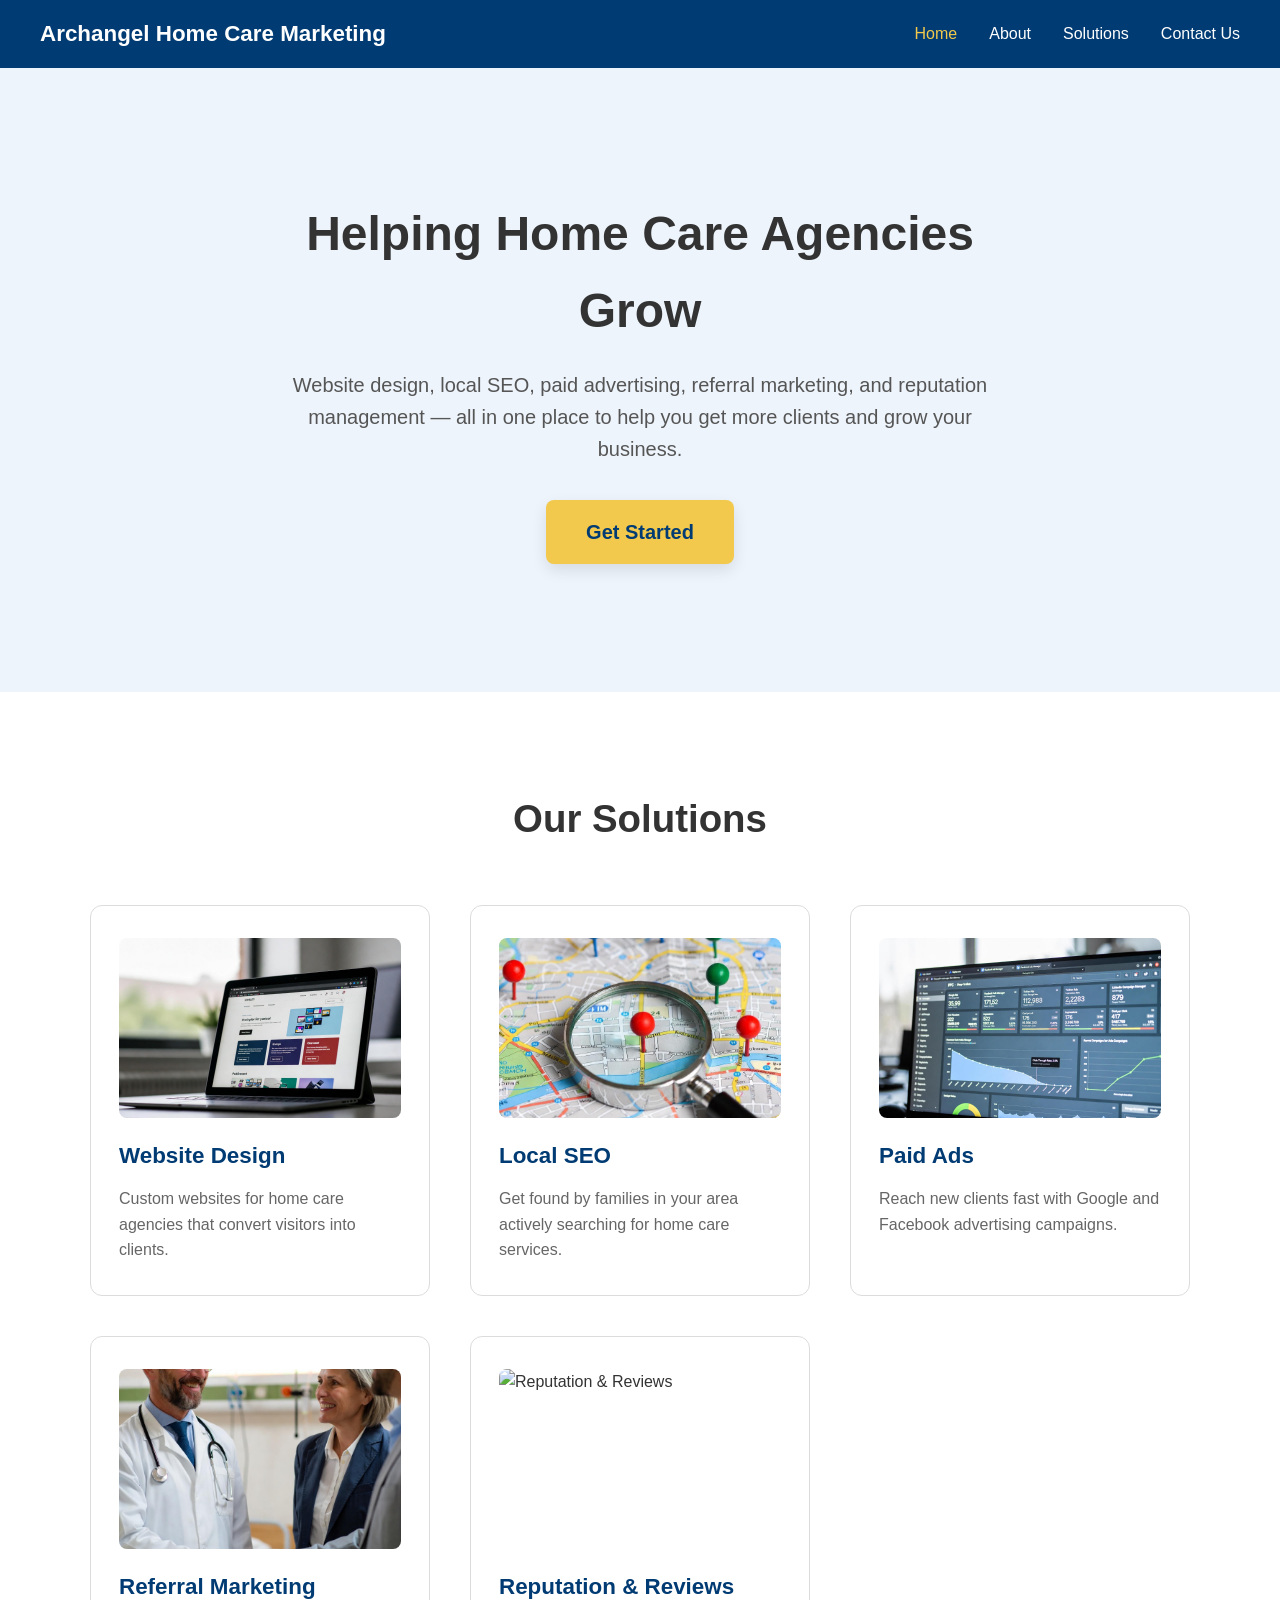
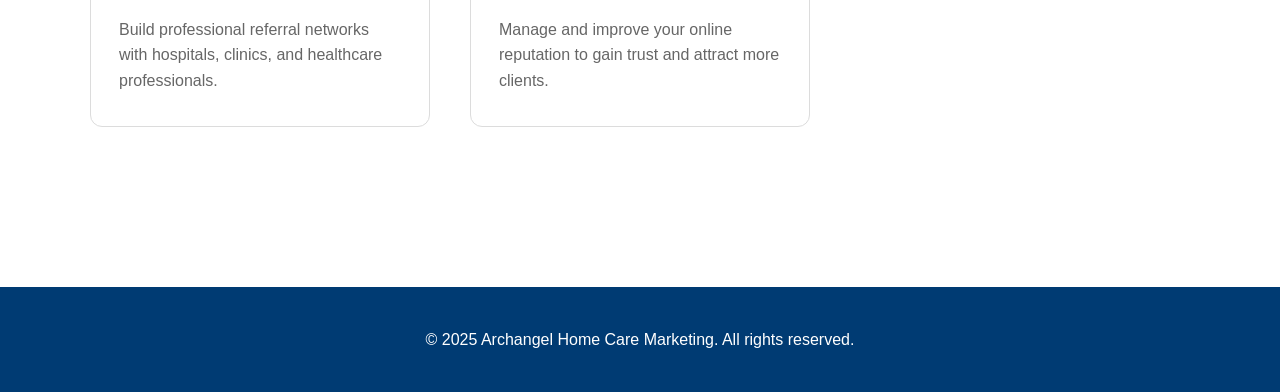
==== commit 1417cc4d: "After blue & yellow style, this about.html" ====
--- a/about.html
+++ b/about.html
@@ -1,37 +1,82 @@
 <!DOCTYPE html>
 <html lang="en">
 <head>
-<meta charset="UTF-8">
-<meta name="viewport" content="width=device-width, initial-scale=1.0">
-<title>About | Archangel Home Care Marketing</title>
-<meta name="description" content="Learn about Martin Bauer, founder of Archangel Home Care Marketing, his mission, and values rooted in Christian faith.">
-<link rel="stylesheet" href="styles.css">
+  <meta charset="UTF-8">
+  <meta name="viewport" content="width=device-width, initial-scale=1.0">
+  <title>Home | Archangel Home Care Marketing</title>
+  <meta name="description" content="Archangel Home Care Marketing helps home care agencies grow with website design, SEO, paid ads, referral marketing, and reputation management.">
+  <link rel="stylesheet" href="styles.css">
 </head>
 <body>
-<nav class="navbar">
-  <div class="logo">Archangel Home Care Marketing</div>
-  <ul class="nav-links">
-    <li><a href="index.html">Home</a></li>
-    <li><a href="about.html" class="active">About</a></li>
-    <li class="dropdown">
-      <a href="solutions.html">Solutions</a>
-      <ul class="dropdown-content">
-        <li><a href="solutions/website-design.html">Website Design</a></li>
-        <li><a href="solutions/local-seo.html">Local SEO</a></li>
-        <li><a href="solutions/paid-ads.html">Paid Ads</a></li>
-        <li><a href="solutions/referral-marketing.html">Referral Marketing</a></li>
-        <li><a href="solutions/reputation-reviews.html">Reputation & Reviews</a></li>
+
+  <!-- NAVBAR -->
+  <nav class="navbar">
+    <div class="nav-inner">
+      <div class="logo"><a href="index.html">Archangel Home Care Marketing</a></div>
+      <ul class="nav-links">
+        <li><a href="index.html" class="active">Home</a></li>
+        <li><a href="about.html">About</a></li>
+        <li class="dropdown">
+          <a href="solutions.html">Solutions</a>
+          <ul class="dropdown-menu">
+            <li><a href="solutions/website-design.html">Website Design</a></li>
+            <li><a href="solutions/local-seo.html">Local SEO</a></li>
+            <li><a href="solutions/paid-ads.html">Paid Ads</a></li>
+            <li><a href="solutions/referral-marketing.html">Referral Marketing</a></li>
+            <li><a href="solutions/reputation-management.html">Reputation & Reviews</a></li>
+          </ul>
+        </li>
+        <li><a href="contact.html">Contact Us</a></li>
       </ul>
-    </li>
-    <li><a href="contact.html">Contact Us</a></li>
-  </ul>
-</nav>
+    </div>
+  </nav>
 
-<section class="about-section container">
-  <h1>About Martin Bauer</h1>
-  <p>Hello! I’m Martin Bauer, founder of Archangel Home Care Marketing. My mission is to help home care agencies grow sustainably through effective digital marketing and referral strategies.</p>
-  <p>My values are rooted in Christian faith, emphasizing integrity, service, and compassion in every marketing strategy we provide.</p>
-  <p>We believe in building lasting relationships with our clients and delivering measurable results that grow their agencies.</p>
-</section>
+  <!-- HERO -->
+  <section class="hero">
+    <div class="container">
+      <h1>Helping Home Care Agencies Grow</h1>
+      <p>Website design, local SEO, paid advertising, referral marketing, and reputation management — all in one place to help you get more clients and grow your business.</p>
+      <a href="contact.html" class="btn primary">Get Started</a>
+    </div>
+  </section>
+
+  <!-- SOLUTIONS OVERVIEW -->
+  <section class="solutions-overview">
+    <div class="container">
+      <h2>Our Solutions</h2>
+      <div class="solutions-grid">
+        <div class="solution-card" onclick="location.href='solutions/website-design.html'">
+          <img src="images/website-design.jpg" alt="Website Design">
+          <h3>Website Design</h3>
+          <p>Custom websites for home care agencies that convert visitors into clients.</p>
+        </div>
+        <div class="solution-card" onclick="location.href='solutions/local-seo.html'">
+          <img src="images/local-seo.jpg" alt="Local SEO">
+          <h3>Local SEO</h3>
+          <p>Get found by families in your area actively searching for home care services.</p>
+        </div>
+        <div class="solution-card" onclick="location.href='solutions/paid-ads.html'">
+          <img src="images/paid-ads.jpg" alt="Paid Ads">
+          <h3>Paid Ads</h3>
+          <p>Reach new clients fast with Google and Facebook advertising campaigns.</p>
+        </div>
+        <div class="solution-card" onclick="location.href='solutions/referral-marketing.html'">
+          <img src="images/referral-marketing.jpg" alt="Referral Marketing">
+          <h3>Referral Marketing</h3>
+          <p>Build professional referral networks with hospitals, clinics, and healthcare professionals.</p>
+        </div>
+        <div class="solution-card" onclick="location.href='solutions/reputation-management.html'">
+          <img src="images/reputation-management.jpg" alt="Reputation & Reviews">
+          <h3>Reputation & Reviews</h3>
+          <p>Manage and improve your online reputation to gain trust and attract more clients.</p>
+        </div>
+      </div>
+    </div>
+  </section>
+
+  <footer>
+    <p>&copy; 2025 Archangel Home Care Marketing. All rights reserved.</p>
+  </footer>
+
 </body>
 </html>
--- a/styles.css
+++ b/styles.css
@@ -1,4 +1,6 @@
-/* Reset & base styles */
+ /* ==============================
+   RESET & BASE
+============================== */
 * {
   margin: 0;
   padding: 0;
@@ -6,303 +8,354 @@
 }
 
 body {
-  font-family: 'Segoe UI', Tahoma, Geneva, Verdana, sans-serif;
+  font-family: -apple-system, BlinkMacSystemFont, "Segoe UI",
+               Roboto, Helvetica, Arial, sans-serif;
   line-height: 1.6;
   color: #333;
-  background-color: #fefefe;
+  background-color: #fff;
+}
+
+img {
+  max-width: 100%;
+  display: block;
+}
+
+a {
+  text-decoration: none;
+  color: inherit;
+}
+
+/* ==============================
+   GLOBAL LAYOUT
+============================== */
+section {
+  padding: 6rem 2rem;
 }
 
 .container {
-  width: 90%;
+  max-width: 1100px;
+  margin: 0 auto;
+}
+
+/* ==============================
+   NAVBAR
+============================== */
+.navbar {
+  background-color: #003b73;
+  padding: 1rem 2rem;
+  position: sticky;
+  top: 0;
+  z-index: 1000;
+}
+
+.nav-inner {
   max-width: 1200px;
   margin: 0 auto;
-}
-
-/* Navbar */
-.navbar {
   display: flex;
+  align-items: center;
   justify-content: space-between;
-  align-items: center;
-  background-color: #ffffff;
-  padding: 1rem 2rem;
-  border-bottom: 1px solid #ddd;
-  position: sticky;
-  top: 0;
-  z-index: 100;
-}
-
-.navbar .logo {
-  font-size: 1.6rem;
-  font-weight: bold;
-  color: #2c3e50;
-}
-
-.navbar .nav-links {
+}
+
+.logo a {
+  font-size: 1.4rem;
+  font-weight: 700;
+  color: #fff;
+}
+
+.nav-links {
   list-style: none;
   display: flex;
+  gap: 2rem;
   align-items: center;
 }
 
-.navbar .nav-links li {
+.nav-links li {
   position: relative;
 }
 
-.navbar .nav-links a {
-  text-decoration: none;
-  color: #2c3e50;
-  padding: 0.5rem 1rem;
-  transition: color 0.3s;
-}
-
-.navbar .nav-links a:hover,
-.navbar .nav-links a.active {
-  color: #1abc9c;
-}
-
-/* Dropdown */
-.dropdown:hover .dropdown-content {
-  display: block;
-}
-
-.dropdown-content {
-  display: none;
+.nav-links a {
+  color: #fff;
+  font-weight: 500;
+}
+
+.nav-links a:hover,
+.nav-links a.active {
+  color: #f2c94c;
+}
+
+/* ==============================
+   DROPDOWN (HOVER ONLY)
+============================== */
+.dropdown-menu {
   position: absolute;
   top: 100%;
   left: 0;
-  background-color: #ffffff;
-  min-width: 200px;
-  box-shadow: 0 8px 16px rgba(0,0,0,0.2);
-  border: 1px solid #ddd;
-  z-index: 200;
-}
-
-.dropdown-content li {
+  background-color: #003b73;
+  list-style: none;
+  min-width: 230px;
+  padding: 0.5rem 0;
+  display: none;
+  border-radius: 0 0 6px 6px;
+}
+
+.dropdown:hover .dropdown-menu {
+  display: block;
+}
+
+.dropdown-menu li a {
+  display: block;
+  padding: 0.7rem 1.2rem;
+  color: #fff;
+  font-size: 0.95rem;
+}
+
+.dropdown-menu li a:hover {
+  background-color: #002a55;
+}
+
+/* ==============================
+   HERO
+============================== */
+.hero {
+  background: #eef4fb;
+  text-align: center;
+  padding: 8rem 2rem;
+}
+
+.hero h1 {
+  font-size: 3rem;
+  max-width: 800px;
+  margin: 0 auto 1.2rem;
+}
+
+.hero p {
+  font-size: 1.25rem;
+  max-width: 700px;
+  margin: 0 auto 2.2rem;
+  color: #555;
+}
+
+/* ==============================
+   BUTTONS / CTA
+============================== */
+.btn {
+  display: inline-block;
+  padding: 0.9rem 2rem;
+  font-weight: 600;
+  border-radius: 6px;
+  transition: all 0.25s ease;
+  text-align: center;
+}
+
+/* Unified Primary CTA */
+.btn.primary {
+  background-color: #f2c94c;
+  color: #003b73;
+  font-size: 1.25rem;
+  font-weight: 700;
+  padding: 1rem 2.5rem;
+  border-radius: 8px;
+  display: inline-block;
+  text-align: center;
+  transition: transform 0.25s ease, box-shadow 0.25s ease;
+  box-shadow: 0 6px 15px rgba(0, 0, 0, 0.1);
+}
+
+.btn.primary:hover {
+  background-color: #e6b93d;
+  transform: translateY(-3px);
+  box-shadow: 0 10px 22px rgba(0, 0, 0, 0.15);
+}
+
+/* ==============================
+   SOLUTIONS GRID
+============================== */
+.solutions-overview h2 {
+  text-align: center;
+  font-size: 2.4rem;
+  margin-bottom: 3.5rem;
+}
+
+.solutions-grid {
+  display: grid;
+  grid-template-columns: repeat(auto-fit, minmax(280px, 1fr));
+  gap: 2.5rem;
+  align-items: stretch;
+}
+
+/* Card */
+.solution-card {
+  display: flex;
+  flex-direction: column;
+  height: 100%;
+  padding: 2rem 1.75rem;
+  border: 1px solid #dcdcdc;
+  border-radius: 12px;
+  background-color: #fff;
+  transition: transform 0.25s ease, box-shadow 0.25s ease;
+}
+
+/* Image locked */
+.solution-card img {
   width: 100%;
-}
-
-.dropdown-content a {
-  display: block;
-  padding: 0.75rem 1rem;
-  color: #2c3e50;
-}
-
-.dropdown-content a:hover {
-  background-color: #f0f0f0;
-  color: #1abc9c;
-}
-
-/* Hero / Home Sections */
-.hero {
-  padding: 6rem 2rem 4rem;
-  text-align: center;
-  background-color: #1abc9c;
-  color: #fff;
-}
-
-.hero h1 {
+  height: 180px;
+  object-fit: cover;
+  border-radius: 8px;
+  margin-bottom: 1.25rem;
+}
+
+.solution-card h3 {
+  font-size: 1.4rem;
+  margin-bottom: 0.75rem;
+  color: #003b73;
+}
+
+.solution-card p {
+  font-size: 1rem;
+  color: #666;
+  flex-grow: 1;
+}
+
+.solution-card:hover {
+  transform: translateY(-4px);
+  box-shadow: 0 10px 22px rgba(0, 0, 0, 0.12);
+}
+
+/* ==============================
+   SOLUTION DETAIL PAGES
+============================== */
+.solution-detail h1 {
   font-size: 2.5rem;
   margin-bottom: 1rem;
 }
 
-.hero p {
-  font-size: 1.2rem;
+.solution-detail p {
+  font-size: 1.1rem;
+  max-width: 800px;
   margin-bottom: 2rem;
 }
 
-/* CTA Buttons */
-.btn {
-  display: inline-block;
-  padding: 0.75rem 1.5rem;
-  font-weight: bold;
-  border-radius: 5px;
-  text-decoration: none;
-  transition: all 0.3s;
-}
-
-.btn.primary {
-  background-color: #1abc9c;
-  color: #fff;
-  border: none;
-}
-
-.btn.primary:hover {
-  background-color: #16a085;
-}
-
-/* Solution Cards */
-.solutions-grid {
-  display: grid;
-  grid-template-columns: repeat(auto-fit, minmax(250px, 1fr));
-  gap: 2rem;
-  margin: 4rem 0;
-}
-
-.solution-card {
-  background-color: #ffffff;
-  border: 1px solid #ddd;
-  border-radius: 8px;
-  padding: 2rem 1.5rem;
-  text-align: center;
-  transition: transform 0.3s, box-shadow 0.3s;
-  cursor: pointer;
-}
-
-.solution-card:hover {
-  transform: translateY(-5px);
-  box-shadow: 0 10px 20px rgba(0,0,0,0.1);
-}
-
-.solution-card h3 {
+.solution-detail img {
+  max-width: 800px;
+  margin: 2rem 0;
+  border-radius: 12px;
+}
+
+.solution-detail ul {
+  margin: 1.5rem 0 2.5rem;
+  padding-left: 1.2rem;
+}
+
+.solution-detail li {
+  margin-bottom: 0.75rem;
+}
+
+/* ==============================
+   CTA SECTIONS
+============================== */
+.cta {
+  background-color: #003b73;
+  color: #fff;
+  text-align: center;
+  padding: 6rem 2rem;
+  border-radius: 12px;
+}
+
+.cta h2 {
+  font-size: 2.2rem;
   margin-bottom: 1rem;
-  color: #2c3e50;
-}
-
-.solution-card p {
-  color: #555;
-  font-size: 0.95rem;
-}
-
-/* Solution Detail */
-.solution-detail {
-  padding: 4rem 2rem;
-}
-
-.solution-detail h1 {
+}
+
+.cta p {
+  font-size: 1.15rem;
+  margin-bottom: 2rem;
+  color: #e6e6e6;
+}
+
+/* ==============================
+   CONTACT PAGE
+============================== */
+.contact-two-column {
+  display: flex;
+  gap: 4rem;
+  flex-wrap: wrap;
+}
+
+.contact-left,
+.contact-right {
+  flex: 1 1 420px;
+}
+
+.contact-left h2 {
   font-size: 2rem;
   margin-bottom: 1rem;
-  color: #1abc9c;
-}
-
-.solution-detail h2 {
-  font-size: 1.3rem;
-  margin-top: 2rem;
-  margin-bottom: 1rem;
-  color: #2c3e50;
-}
-
-.solution-detail p,
-.solution-detail ul {
-  margin-bottom: 1rem;
-}
-
-.solution-detail ul li {
-  margin-left: 1.2rem;
-  list-style-type: disc;
-}
-
-/* About Page */
-.about-section {
-  padding: 4rem 2rem;
-}
-
-.about-section h1 {
-  margin-bottom: 1.5rem;
-  color: #1abc9c;
-}
-
-.about-section p {
-  margin-bottom: 1rem;
+}
+
+.contact-left ul {
+  list-style: none;
+  margin-top: 1.5rem;
+}
+
+.contact-left li {
+  margin-bottom: 0.9rem;
   font-size: 1.05rem;
 }
 
-/* Contact Page */
-.contact-section {
-  padding: 4rem 2rem;
-}
-
-.contact-section h1 {
-  margin-bottom: 2rem;
-  color: #1abc9c;
-}
-
-.contact-info {
-  background-color: #f9f9f9;
-  padding: 2rem;
-  border-radius: 8px;
-  margin-bottom: 3rem;
-}
-
-.contact-info h2 {
-  margin-bottom: 1rem;
-}
-
-.contact-info ul li {
-  margin-bottom: 0.5rem;
-}
-
-.contact-form {
-  background-color: #ffffff;
-  padding: 2rem;
-  border-radius: 8px;
-  box-shadow: 0 4px 10px rgba(0,0,0,0.05);
-}
-
+/* Form */
 .contact-form label {
   display: block;
+  font-weight: 600;
+  margin-top: 1.2rem;
   margin-bottom: 0.3rem;
-  font-weight: bold;
 }
 
 .contact-form input,
-.contact-form select,
-.contact-form textarea {
+.contact-form select {
   width: 100%;
-  padding: 0.7rem;
-  margin-bottom: 1.2rem;
-  border-radius: 5px;
+  padding: 0.75rem;
+  border-radius: 6px;
   border: 1px solid #ccc;
-  font-size: 1rem;
-}
-
-.contact-form textarea {
-  resize: vertical;
-  min-height: 120px;
 }
 
 .contact-form button {
-  background-color: #1abc9c;
-  color: #fff;
-  border: none;
-  padding: 0.8rem 1.5rem;
-  font-size: 1rem;
-  border-radius: 5px;
-  cursor: pointer;
-}
-
-.contact-form button:hover {
-  background-color: #16a085;
-}
-
-/* Footer */
+  margin-top: 1.8rem;
+  width: 100%;
+  font-size: 1.1rem;
+}
+
+/* ==============================
+   FOOTER
+============================== */
 footer {
-  background-color: #2c3e50;
-  color: #fff;
-  padding: 2rem;
-  text-align: center;
-}
-
-/* Responsive */
+  background-color: #003b73;
+  color: #fff;
+  text-align: center;
+  padding: 2.5rem 2rem;
+  margin-top: 4rem;
+}
+
+/* ==============================
+   RESPONSIVE
+============================== */
 @media (max-width: 768px) {
-  .navbar {
-    flex-direction: column;
-    align-items: flex-start;
-  }
-  .navbar .nav-links {
-    flex-direction: column;
-    width: 100%;
-    display: none;
-  }
-  .navbar .nav-links li {
-    width: 100%;
-  }
-  .navbar .nav-links a {
-    width: 100%;
-    padding: 1rem 0;
-  }
-  .navbar .nav-links.show {
-    display: flex;
-  }
-  .solutions-grid {
-    grid-template-columns: 1fr;
-  }
-}
+  section {
+    padding: 4rem 1.5rem;
+  }
+
+  .hero h1 {
+    font-size: 2.3rem;
+  }
+
+  .nav-links {
+    gap: 1.2rem;
+  }
+
+  .contact-two-column {
+    gap: 3rem;
+  }
+
+  .btn.primary {
+    font-size: 1.1rem;
+    padding: 0.9rem 2rem;
+  }
+}
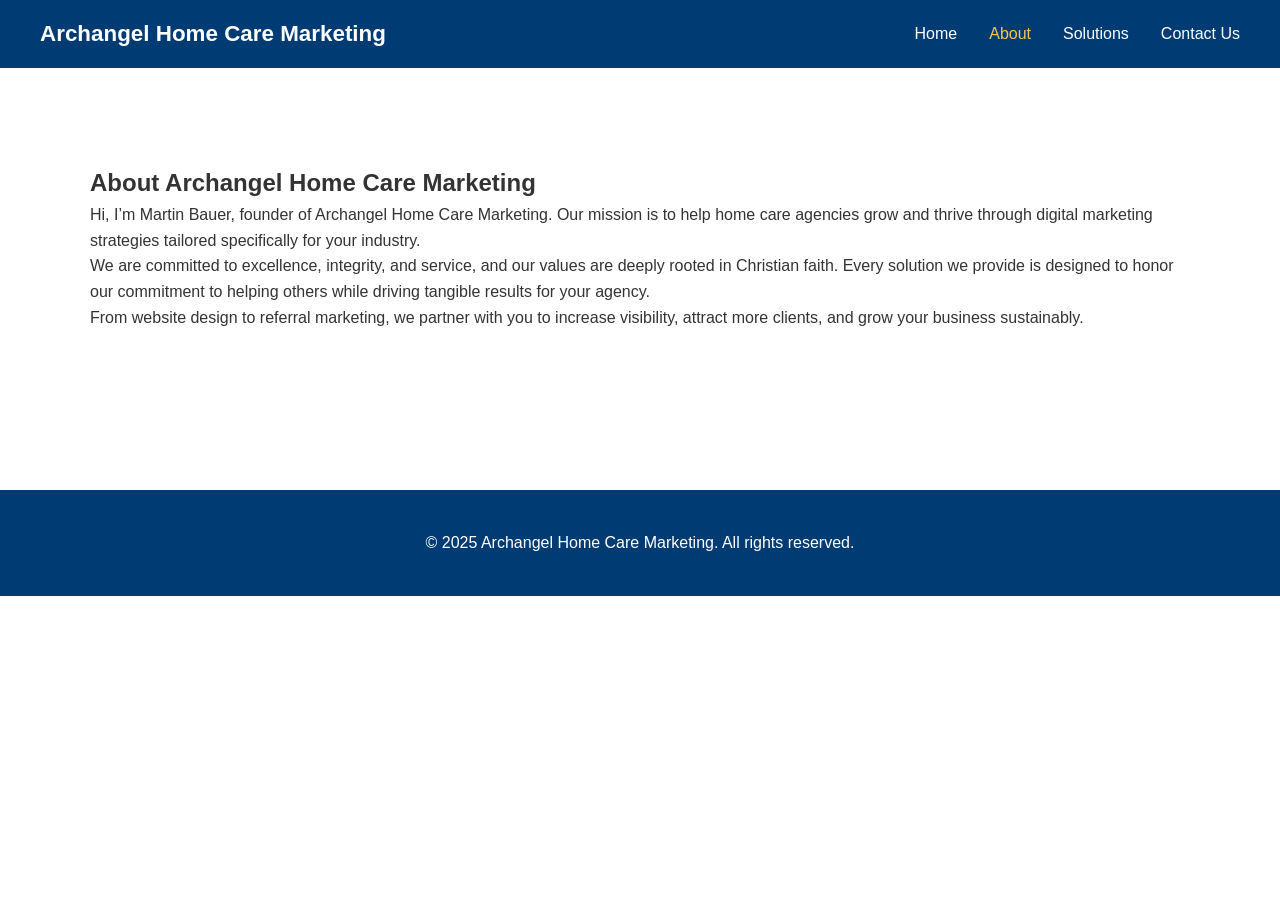
==== commit c888c464: "Actually this about.html" ====
--- a/about.html
+++ b/about.html
@@ -3,8 +3,8 @@
 <head>
   <meta charset="UTF-8">
   <meta name="viewport" content="width=device-width, initial-scale=1.0">
-  <title>Home | Archangel Home Care Marketing</title>
-  <meta name="description" content="Archangel Home Care Marketing helps home care agencies grow with website design, SEO, paid ads, referral marketing, and reputation management.">
+  <title>About | Archangel Home Care Marketing</title>
+  <meta name="description" content="Learn about Martin Bauer, founder of Archangel Home Care Marketing, and our mission to help home care agencies grow with faith-driven values.">
   <link rel="stylesheet" href="styles.css">
 </head>
 <body>
@@ -14,8 +14,8 @@
     <div class="nav-inner">
       <div class="logo"><a href="index.html">Archangel Home Care Marketing</a></div>
       <ul class="nav-links">
-        <li><a href="index.html" class="active">Home</a></li>
-        <li><a href="about.html">About</a></li>
+        <li><a href="index.html">Home</a></li>
+        <li><a href="about.html" class="active">About</a></li>
         <li class="dropdown">
           <a href="solutions.html">Solutions</a>
           <ul class="dropdown-menu">
@@ -31,46 +31,13 @@
     </div>
   </nav>
 
-  <!-- HERO -->
-  <section class="hero">
+  <!-- ABOUT SECTION -->
+  <section class="about-section">
     <div class="container">
-      <h1>Helping Home Care Agencies Grow</h1>
-      <p>Website design, local SEO, paid advertising, referral marketing, and reputation management — all in one place to help you get more clients and grow your business.</p>
-      <a href="contact.html" class="btn primary">Get Started</a>
-    </div>
-  </section>
-
-  <!-- SOLUTIONS OVERVIEW -->
-  <section class="solutions-overview">
-    <div class="container">
-      <h2>Our Solutions</h2>
-      <div class="solutions-grid">
-        <div class="solution-card" onclick="location.href='solutions/website-design.html'">
-          <img src="images/website-design.jpg" alt="Website Design">
-          <h3>Website Design</h3>
-          <p>Custom websites for home care agencies that convert visitors into clients.</p>
-        </div>
-        <div class="solution-card" onclick="location.href='solutions/local-seo.html'">
-          <img src="images/local-seo.jpg" alt="Local SEO">
-          <h3>Local SEO</h3>
-          <p>Get found by families in your area actively searching for home care services.</p>
-        </div>
-        <div class="solution-card" onclick="location.href='solutions/paid-ads.html'">
-          <img src="images/paid-ads.jpg" alt="Paid Ads">
-          <h3>Paid Ads</h3>
-          <p>Reach new clients fast with Google and Facebook advertising campaigns.</p>
-        </div>
-        <div class="solution-card" onclick="location.href='solutions/referral-marketing.html'">
-          <img src="images/referral-marketing.jpg" alt="Referral Marketing">
-          <h3>Referral Marketing</h3>
-          <p>Build professional referral networks with hospitals, clinics, and healthcare professionals.</p>
-        </div>
-        <div class="solution-card" onclick="location.href='solutions/reputation-management.html'">
-          <img src="images/reputation-management.jpg" alt="Reputation & Reviews">
-          <h3>Reputation & Reviews</h3>
-          <p>Manage and improve your online reputation to gain trust and attract more clients.</p>
-        </div>
-      </div>
+      <h1>About Archangel Home Care Marketing</h1>
+      <p>Hi, I’m Martin Bauer, founder of Archangel Home Care Marketing. Our mission is to help home care agencies grow and thrive through digital marketing strategies tailored specifically for your industry.</p>
+      <p>We are committed to excellence, integrity, and service, and our values are deeply rooted in Christian faith. Every solution we provide is designed to honor our commitment to helping others while driving tangible results for your agency.</p>
+      <p>From website design to referral marketing, we partner with you to increase visibility, attract more clients, and grow your business sustainably.</p>
     </div>
   </section>
 
